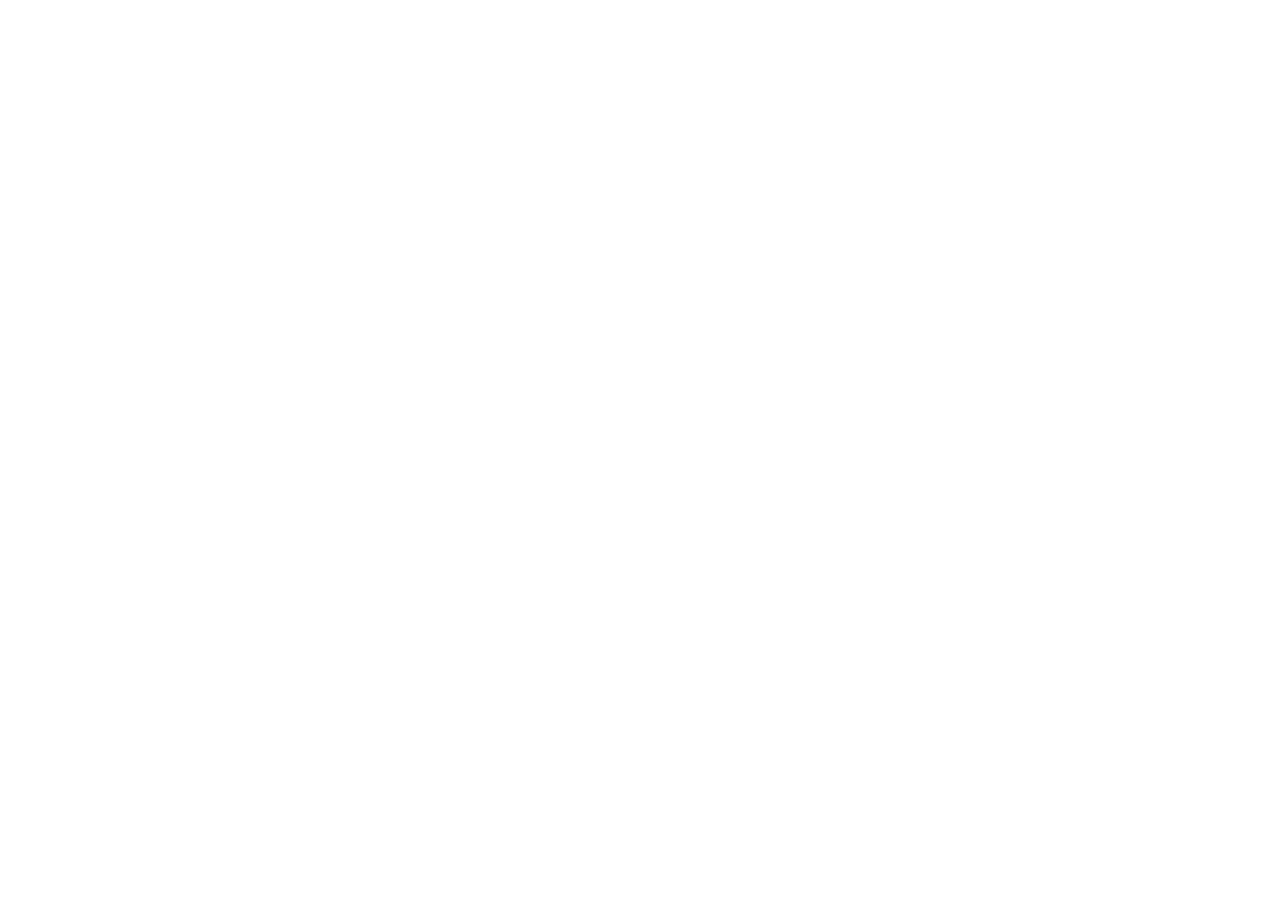
==== recipes/Air_Fryer_Hot_Dogs.html @ d36d0dc7 "Initial setup." ====
<!DOCTYPE html>
<html lang="en">
<head>
    <meta charset="UTF-8">
    <meta http-equiv="X-UA-Compatible" content="IE=edge">
    <meta name="viewport" content="width=device-width, initial-scale=1.0">
    <title>Air Fryer Hot Dogs</title>
</head>
<body>
    
</body>
</html>
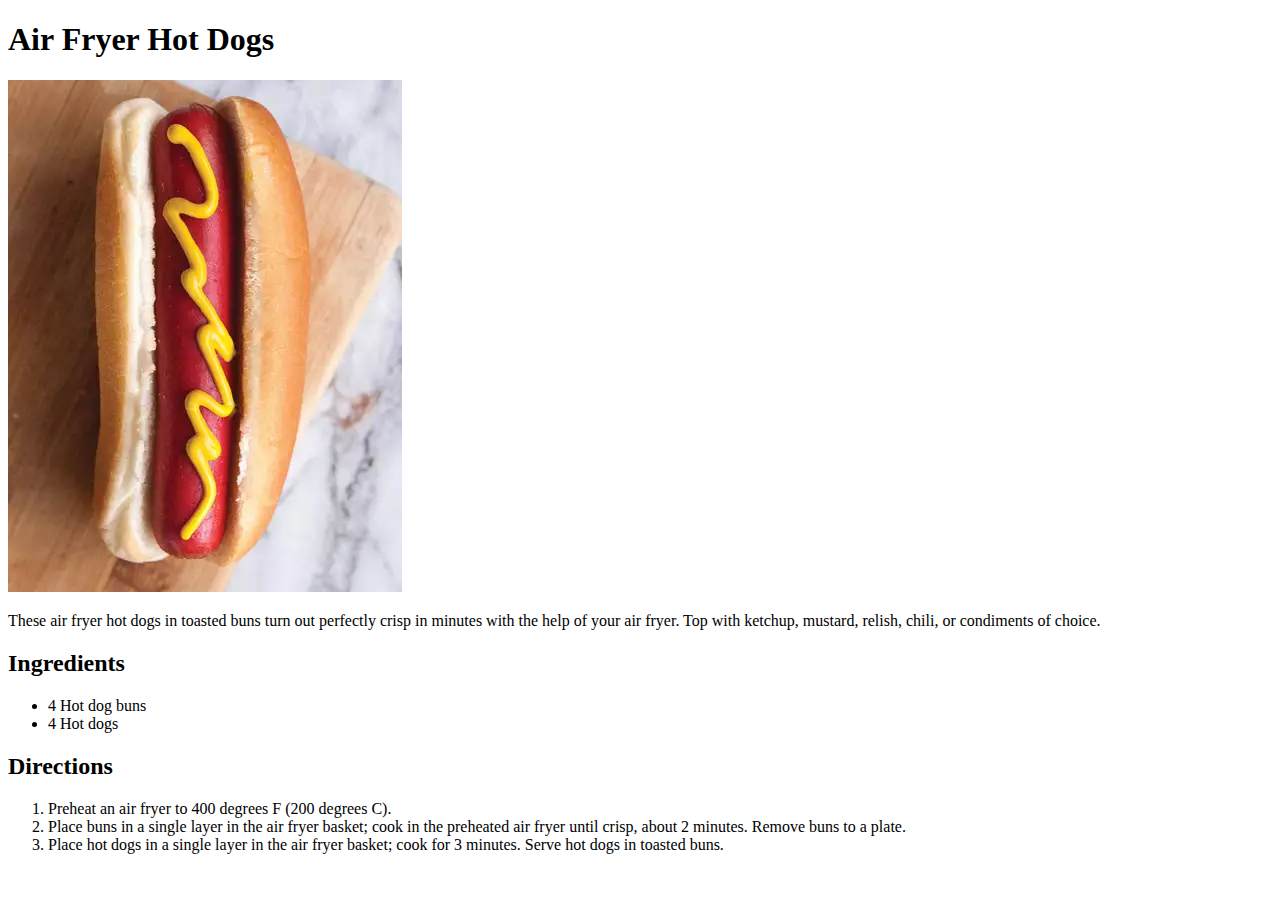
==== commit 37e31d51: "Added recipes to their respective files." ====
--- a/recipes/Air_Fryer_Hot_Dogs.html
+++ b/recipes/Air_Fryer_Hot_Dogs.html
@@ -7,6 +7,22 @@
     <title>Air Fryer Hot Dogs</title>
 </head>
 <body>
-    
+    <h1>Air Fryer Hot Dogs</h1>
+    <img src="../images/Hotdog.jpg">
+
+    <p>These air fryer hot dogs in toasted buns turn out perfectly crisp in minutes with the help of your air fryer. Top with ketchup, mustard, relish, chili, or condiments of choice.</p>
+
+    <h2>Ingredients</h2>
+    <ul>
+        <li>4 Hot dog buns</li>
+        <li>4 Hot dogs</li>
+    </ul>
+
+    <h2>Directions</h2>
+    <ol>
+        <li>Preheat an air fryer to 400 degrees F (200 degrees C).</li>
+        <li>Place buns in a single layer in the air fryer basket; cook in the preheated air fryer until  crisp, about 2 minutes. Remove buns to a plate.</li>
+        <li>Place hot dogs in a single layer in the air fryer basket; cook for 3 minutes. Serve hot dogs in toasted buns.</li>
+    </ol>
 </body>
 </html>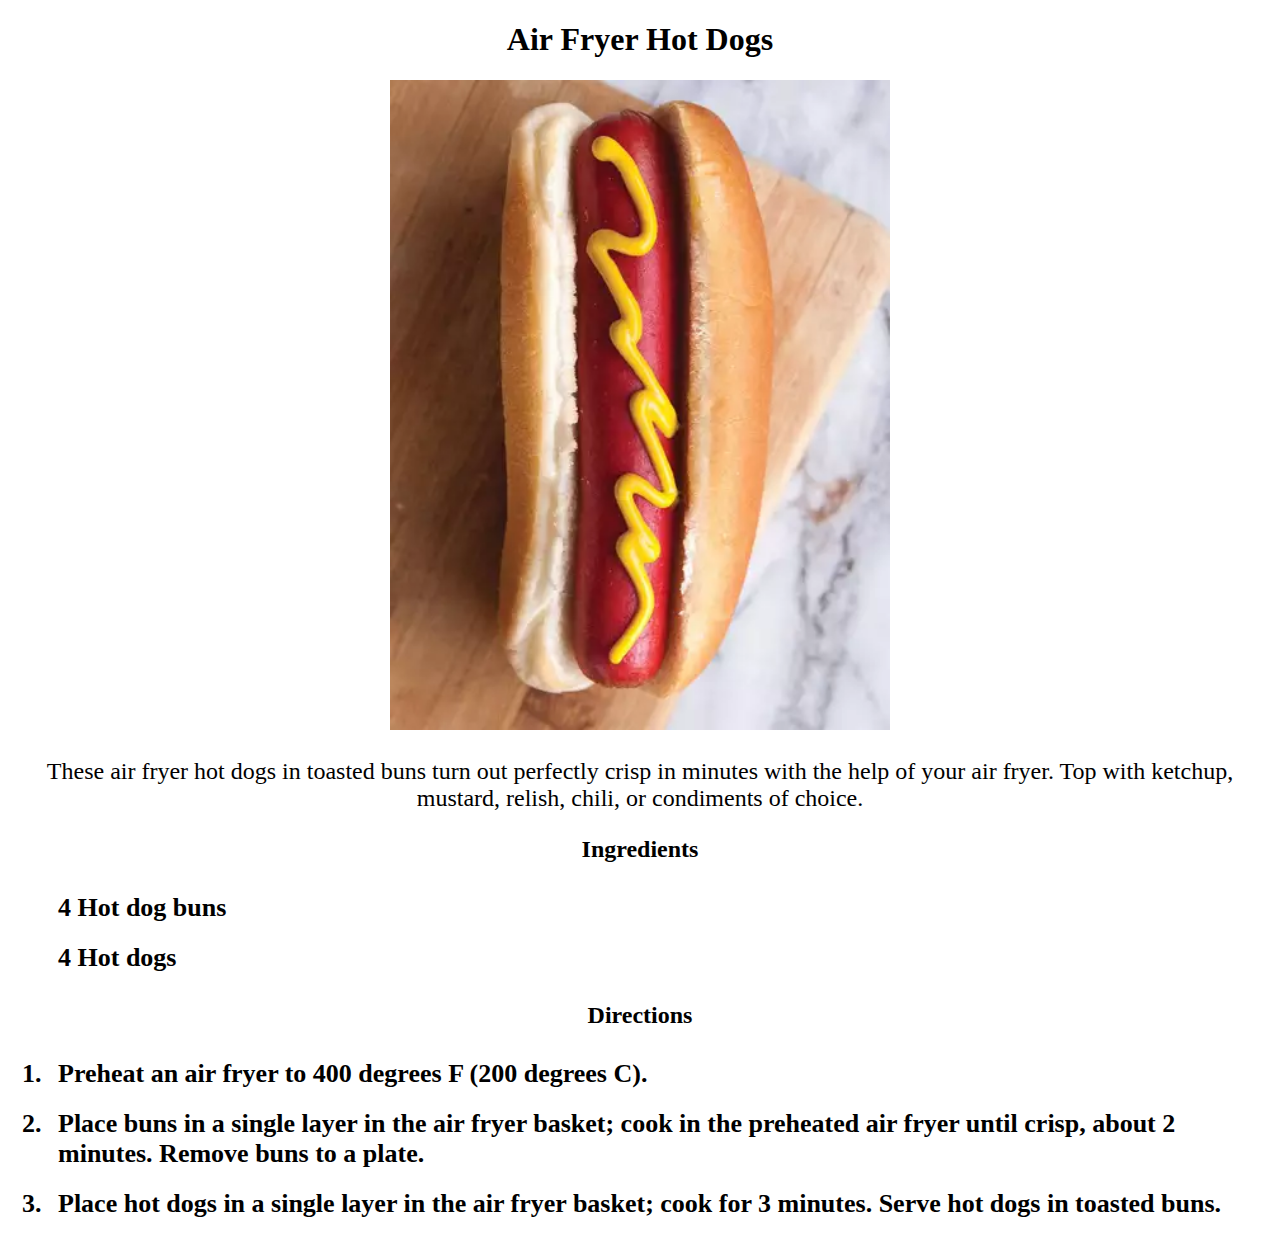
==== commit af2e0ce9: "Added some CSS just for training" ====
--- a/recipes/Air_Fryer_Hot_Dogs.html
+++ b/recipes/Air_Fryer_Hot_Dogs.html
@@ -4,6 +4,7 @@
     <meta charset="UTF-8">
     <meta http-equiv="X-UA-Compatible" content="IE=edge">
     <meta name="viewport" content="width=device-width, initial-scale=1.0">
+    <link rel="Stylesheet" href="../style.css">
     <title>Air Fryer Hot Dogs</title>
 </head>
 <body>
--- a/style.css
+++ b/style.css
@@ -0,0 +1,37 @@
+body
+{
+    text-align: center;
+}
+img
+{
+    width: 500px;
+    height: auto;
+
+}
+ul
+{
+    list-style: none;
+}
+ol
+{
+    text-align: left;
+}
+li
+{
+    padding: 10px;
+    font-size: 26px;
+    font-weight: bold;
+    text-align: left;
+}
+a
+{
+    text-decoration: none;
+}
+a:hover
+{
+    font-size: 28px;
+}
+p
+{
+    font-size: 24px;
+}